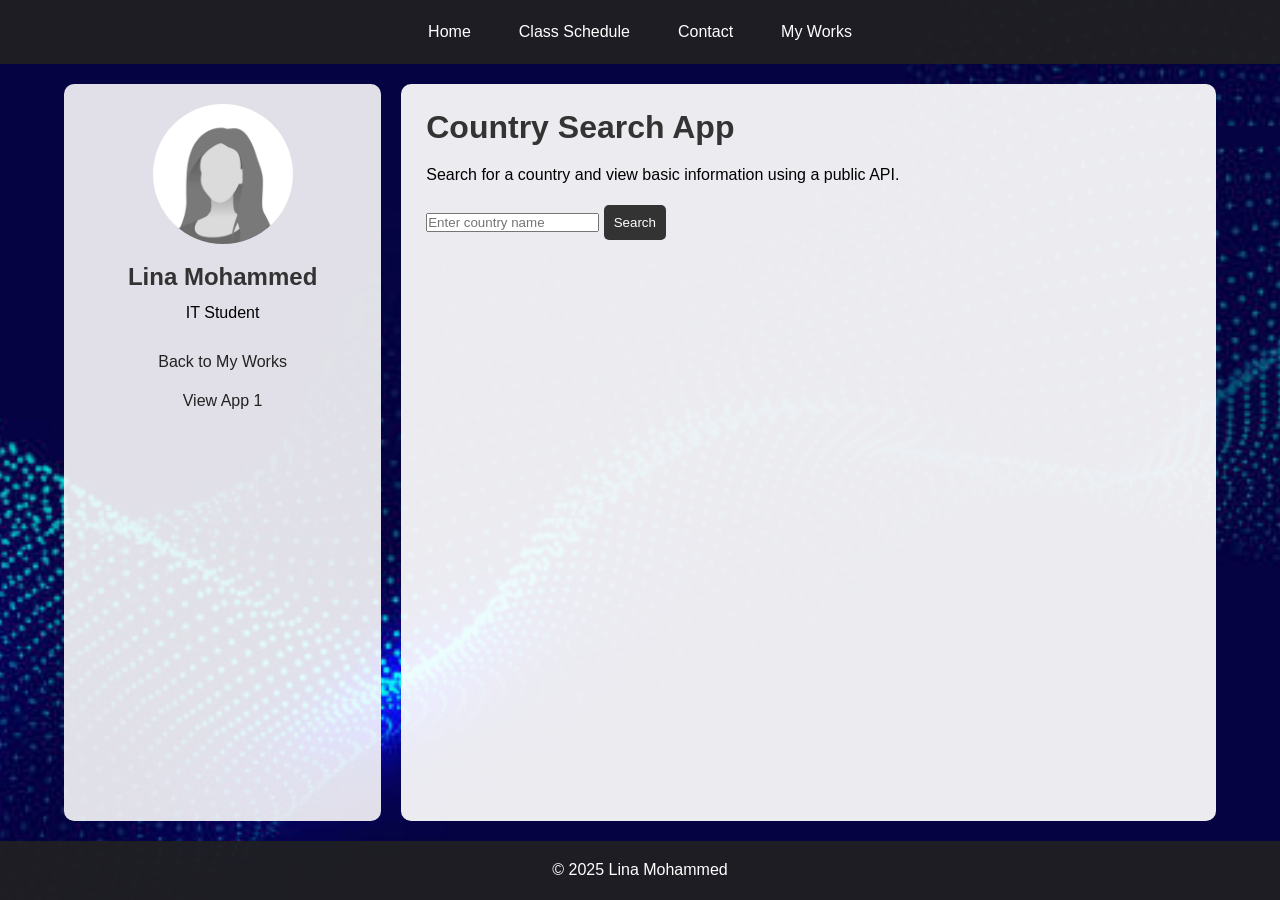
==== app2.html @ f4db6307 "Add files via upload" ====
<!DOCTYPE html>
<html lang="en">
<head>
    <meta charset="UTF-8">
    <title>Country Search App</title>
    <link rel="stylesheet" href="style.css">
</head>

<body>

<header class="top-header">
    <nav>
        <link rel="stylesheet" href="https://cdnjs.cloudflare.com/ajax/libs/font-awesome/6.5.0/css/all.min.css">
        <a href="assignment1.html">Home</a>
        <a href="schedule.html">Class Schedule</a>
        <a href="contact.html">Contact</a>
        <a href="myworks.html">My Works</a>
    </nav>
</header>

<div class="container">

    <aside class="sidebar">
        <img src="images/profile.jpg" class="profile-img">
        <h2>Lina Mohammed</h2>
        <p>IT Student</p>

        <div class="contact-info">
            <p><a href="myworks.html">Back to My Works</a></p>
            <p><a href="app1.html">View App 1</a></p>
        </div>
    </aside>

    <main class="content">
        <h1>Country Search App</h1>

        <p>Search for a country and view basic information using a public API.</p>

        <div class="search-box">
            <input type="text" id="countryInput" placeholder="Enter country name">
            <button onclick="searchCountry()">Search</button>
        </div>

        <p id="message"></p>

        <div id="countryResults" class="country-grid"></div>
    </main>

</div>

<footer>
    <p>© 2025 Lina Mohammed</p>
</footer>

<script>
function searchCountry() {
    let countryName = document.getElementById("countryInput").value.trim();
    let message = document.getElementById("message");
    let results = document.getElementById("countryResults");

    results.innerHTML = "";

    if (countryName === "") {
        message.innerText = "Please enter a country name.";
        return;
    }

    message.innerText = "Loading...";

    fetch("https://restcountries.com/v3.1/name/" + countryName)
        .then(response => {
            if (!response.ok) {
                throw new Error("Country not found");
            }
            return response.json();
        })
        .then(data => {
            message.innerText = data.length + " result(s) found.";

            data.forEach(country => {
                let name = country.name.common;
                let flag = country.flags.png;
                let capital = country.capital ? country.capital[0] : "No capital";
                let region = country.region;
                let population = country.population.toLocaleString();

                let card = document.createElement("div");
                card.className = "country-card";

                card.innerHTML = `
                    <img src="${flag}" alt="${name} flag">
                    <h2>${name}</h2>
                    <p><strong>Capital:</strong> ${capital}</p>
                    <p><strong>Region:</strong> ${region}</p>
                    <p><strong>Population:</strong> ${population}</p>
                `;

                results.appendChild(card);
            });
        })
        .catch(error => {
            message.innerText = "No country found. Try another name.";
        });
}
</script>

</body>
</html>
---- style.css ----
* {
    margin: 0;
    padding: 0;
    box-sizing: border-box;
}

body {
    font-family: Arial, sans-serif;
    background-image: url("images/bg.jpg");
    background-size: cover;
    background-position: center;
    background-attachment: fixed;
    min-height: 100vh;
    display: flex;
    flex-direction: column;
}

a {
    text-decoration: none;
    color: #222;
}

.top-header {
    background-color: rgba(33, 33, 33, 0.9);
    padding: 15px;
    position: sticky;
    top: 0;
    z-index: 1000;
}

.top-header nav {
    display: flex;
    justify-content: center;
    gap: 20px;
}

.top-header nav a {
    color: white;
    padding: 8px 14px;
    border-radius: 5px;
    transition: 0.3s;
}

.top-header nav a:hover {
    background-color: #7a5c44;
}

.container {
    width: 90%;
    max-width: 1200px;
    margin: 20px auto;
    display: flex;
    gap: 20px;
    flex: 1;
}

.sidebar {
    width: 28%;
    background-color: rgba(255, 255, 255, 0.88);
    padding: 20px;
    text-align: center;
    border-radius: 10px;
}

.profile-img {
    width: 140px;
    height: 140px;
    border-radius: 50%;
    object-fit: cover;
    margin-bottom: 15px;
    transition: 0.3s;
}

.profile-img:hover {
    transform: scale(1.05);
}

.sidebar h2 {
    margin-bottom: 8px;
}

.sidebar p {
    margin-bottom: 10px;
}

.contact-info {
    margin-top: 20px;
}

.contact-info p {
    margin: 10px 0;
}

.social-links {
    margin-top: 15px;
}

.social-links a {
    display: inline-block;
    background-color: #ddd;
    padding: 8px 12px;
    margin: 5px;
    border-radius: 5px;
    transition: 0.3s;
}

.social-links a:hover {
    background-color: #333;
    color: white;
}

.content {
    width: 72%;
    background-color: rgba(255, 255, 255, 0.92);
    padding: 25px;
    border-radius: 10px;
}

h1, h2 {
    margin-bottom: 15px;
    color: #333;
}

p, li {
    line-height: 1.8;
}

ul {
    margin-left: 20px;
    margin-top: 10px;
}

.about-text::first-letter {
    font-size: 32px;
    color: #8b4513;
    font-weight: bold;
}

.about-text::before {
    content: "✦ ";
    color: #7a5c44;
}

.about-text::after {
    content: " ✦";
    color: #7a5c44;
}

.fragment-link {
    display: inline-block;
    margin: 15px 0;
    color: #8b0000;
    font-weight: bold;
}

.fragment-link:hover {
    color: #1e4fa1;
}

table {
    width: 100%;
    border-collapse: collapse;
    margin-bottom: 25px;
}

table, th, td {
    border: 1px solid #666;
}

th, td {
    padding: 10px;
    text-align: center;
}

th {
    background-color: #3d3d3d;
    color: white;
}

tr:nth-child(odd) {
    background-color: #f2f2f2;
}

tr:nth-child(odd):hover {
    background-color: #dbeafe;
}

tr:nth-child(even):hover {
    background-color: #fde7d9;
}

form {
    display: flex;
    flex-direction: column;
}

form label {
    margin: 10px 0 5px;
    font-weight: bold;
}

form input,
form textarea {
    padding: 10px;
    border: 1px solid #aaa;
    border-radius: 5px;
}

.radio-group {
    margin-top: 10px;
    margin-bottom: 10px;
}

.radio-group input {
    width: auto;
    margin-right: 5px;
}

.radio-group label {
    margin-right: 15px;
    font-weight: normal;
}

button {
    margin-top: 15px;
    padding: 10px;
    background-color: #333;
    color: white;
    border: none;
    border-radius: 5px;
    cursor: pointer;
    transition: 0.3s;
}

button:hover {
    background-color: #8b4513;
}

footer {
    text-align: center;
    padding: 15px;
    background-color: rgba(33, 33, 33, 0.9);
    color: white;
    margin-top: auto;
}

@media (max-width: 768px) {
    .container {
        flex-direction: column;
    }

    .sidebar,
    .content {
        width: 100%;
    }

    .top-header nav {
        flex-direction: column;
        align-items: center;
    }
    /* Simple animation */

.profile-img{
transition: transform 0.3s;
}

.profile-img:hover{
transform: scale(1.05);
}

button{
transition: background 0.3s, transform 0.3s;
}

button:hover{
background:#222;
transform: scale(1.03);
}
/* Responsive Design */

@media (max-width: 768px) {

.container{
flex-direction: column;
}

.sidebar{
width: 100%;
text-align: center;
}

.profile-img{
width: 120px;
margin-bottom: 10px;
}

nav a{
display: block;
margin: 10px 0;
}

table{
font-size: 14px;
}

}
}
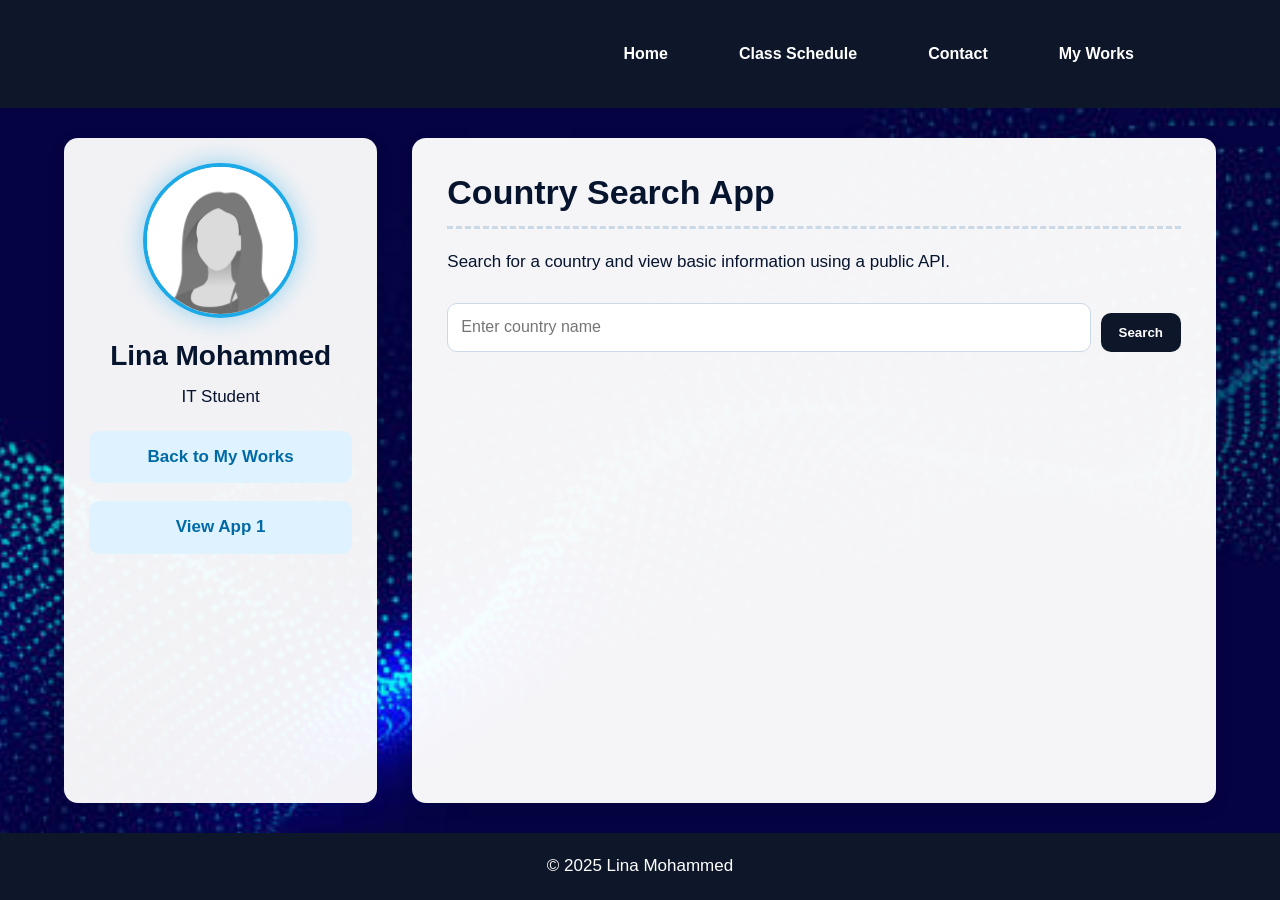
==== commit 00ed864e: "Fix HTML encoding issues in app2.html" ====
--- a/app2.html
+++ b/app2.html
@@ -1,6 +1,7 @@
 <!DOCTYPE html>
 <html lang="en">
 <head>
+     <link rel="stylesheet" href="https://cdnjs.cloudflare.com/ajax/libs/font-awesome/6.5.0/css/all.min.css">
     <meta charset="UTF-8">
     <title>Country Search App</title>
     <link rel="stylesheet" href="style.css">
@@ -10,7 +11,6 @@
 
 <header class="top-header">
     <nav>
-        <link rel="stylesheet" href="https://cdnjs.cloudflare.com/ajax/libs/font-awesome/6.5.0/css/all.min.css">
         <a href="assignment1.html">Home</a>
         <a href="schedule.html">Class Schedule</a>
         <a href="contact.html">Contact</a>
@@ -105,4 +105,4 @@
 </script>
 
 </body>
-</html>+</html>
--- a/style.css
+++ b/style.css
@@ -13,16 +13,17 @@
     min-height: 100vh;
     display: flex;
     flex-direction: column;
+    color: #06142e;
 }
 
 a {
     text-decoration: none;
-    color: #222;
+    color: #006aa6;
 }
 
 .top-header {
-    background-color: rgba(33, 33, 33, 0.9);
-    padding: 15px;
+    background-color: #0d1729;
+    padding: 35px 10%;
     position: sticky;
     top: 0;
     z-index: 1000;
@@ -30,44 +31,51 @@
 
 .top-header nav {
     display: flex;
-    justify-content: center;
-    gap: 20px;
+    justify-content: flex-end;
+    align-items: center;
+    gap: 35px;
 }
 
 .top-header nav a {
     color: white;
-    padding: 8px 14px;
-    border-radius: 5px;
-    transition: 0.3s;
-}
-
-.top-header nav a:hover {
-    background-color: #7a5c44;
+    padding: 10px 18px;
+    border-radius: 8px;
+    font-weight: bold;
+    transition: 0.3s;
+}
+
+.top-header nav a:hover,
+.top-header nav a.active {
+    background-color: #1ca9e8;
+    color: #06142e;
 }
 
 .container {
     width: 90%;
-    max-width: 1200px;
-    margin: 20px auto;
-    display: flex;
-    gap: 20px;
+    max-width: 1250px;
+    margin: 30px auto;
+    display: flex;
+    gap: 35px;
     flex: 1;
 }
 
 .sidebar {
     width: 28%;
-    background-color: rgba(255, 255, 255, 0.88);
-    padding: 20px;
+    background-color: rgba(255, 255, 255, 0.95);
+    padding: 25px;
     text-align: center;
-    border-radius: 10px;
+    border-radius: 14px;
+    box-shadow: 0 5px 18px rgba(0,0,0,0.08);
 }
 
 .profile-img {
-    width: 140px;
-    height: 140px;
+    width: 155px;
+    height: 155px;
     border-radius: 50%;
     object-fit: cover;
-    margin-bottom: 15px;
+    margin-bottom: 18px;
+    border: 4px solid #1ca9e8;
+    box-shadow: 0 0 25px rgba(28,169,232,0.45);
     transition: 0.3s;
 }
 
@@ -76,53 +84,71 @@
 }
 
 .sidebar h2 {
-    margin-bottom: 8px;
+    font-size: 28px;
+    margin-bottom: 10px;
 }
 
 .sidebar p {
-    margin-bottom: 10px;
-}
-
-.contact-info {
-    margin-top: 20px;
-}
-
-.contact-info p {
+    margin-bottom: 18px;
+    font-size: 17px;
+}
+
+.sidebar h3 {
+    margin: 25px 0 15px;
+    font-size: 24px;
+    border-bottom: 3px dashed #cbd8e6;
+    padding-bottom: 12px;
+}
+
+.contact-info,
+.social-links,
+.side-links {
+    margin-top: 18px;
+}
+
+.contact-info a,
+.social-links a,
+.side-links a {
+    display: block;
+    background-color: #dff2ff;
+    color: #006aa6;
+    font-weight: bold;
+    padding: 11px;
     margin: 10px 0;
-}
-
-.social-links {
-    margin-top: 15px;
-}
-
-.social-links a {
-    display: inline-block;
-    background-color: #ddd;
-    padding: 8px 12px;
-    margin: 5px;
-    border-radius: 5px;
-    transition: 0.3s;
-}
-
-.social-links a:hover {
-    background-color: #333;
-    color: white;
+    border-radius: 10px;
+    transition: 0.3s;
+}
+
+.contact-info a:hover,
+.social-links a:hover,
+.side-links a:hover {
+    background-color: #1ca9e8;
+    color: white;
+    transform: translateY(-2px);
 }
 
 .content {
     width: 72%;
-    background-color: rgba(255, 255, 255, 0.92);
-    padding: 25px;
-    border-radius: 10px;
+    background-color: rgba(255, 255, 255, 0.96);
+    padding: 35px;
+    border-radius: 14px;
+    box-shadow: 0 5px 18px rgba(0,0,0,0.08);
 }
 
 h1, h2 {
-    margin-bottom: 15px;
-    color: #333;
+    margin-bottom: 18px;
+    color: #06142e;
+}
+
+h1 {
+    font-size: 34px;
+    border-bottom: 3px dashed #cbd8e6;
+    padding-bottom: 14px;
 }
 
 p, li {
     line-height: 1.8;
+    font-size: 17px;
 }
 
 ul {
@@ -131,62 +157,68 @@
 }
 
 .about-text::first-letter {
-    font-size: 32px;
-    color: #8b4513;
+    font-size: 35px;
+    color: #1ca9e8;
     font-weight: bold;
 }
 
 .about-text::before {
     content: "✦ ";
-    color: #7a5c44;
+    color: #1ca9e8;
 }
 
 .about-text::after {
     content: " ✦";
-    color: #7a5c44;
+    color: #1ca9e8;
 }
 
 .fragment-link {
     display: inline-block;
     margin: 15px 0;
-    color: #8b0000;
+    color: #006aa6;
     font-weight: bold;
 }
 
 .fragment-link:hover {
-    color: #1e4fa1;
+    color: #1ca9e8;
 }
 
 table {
     width: 100%;
     border-collapse: collapse;
     margin-bottom: 25px;
+    overflow: hidden;
+    border-radius: 10px;
 }
 
 table, th, td {
-    border: 1px solid #666;
+    border: 1px solid #d6e2ef;
 }
 
 th, td {
-    padding: 10px;
+    padding: 13px;
     text-align: center;
 }
 
 th {
-    background-color: #3d3d3d;
+    background-color: #0d1729;
     color: white;
 }
 
 tr:nth-child(odd) {
-    background-color: #f2f2f2;
+    background-color: #f5f9fd;
+}
+
+tr:nth-child(even) {
+    background-color: #e9f5ff;
 }
 
 tr:nth-child(odd):hover {
-    background-color: #dbeafe;
+    background-color: #dff2ff;
 }
 
 tr:nth-child(even):hover {
-    background-color: #fde7d9;
+    background-color: #cdeeff;
 }
 
 form {
@@ -200,10 +232,13 @@
 }
 
 form input,
-form textarea {
-    padding: 10px;
-    border: 1px solid #aaa;
-    border-radius: 5px;
+form textarea,
+.search-box input,
+#taskInput {
+    padding: 13px;
+    border: 1px solid #cbd8e6;
+    border-radius: 10px;
+    font-size: 16px;
 }
 
 .radio-group {
@@ -221,30 +256,135 @@
     font-weight: normal;
 }
 
-button {
-    margin-top: 15px;
-    padding: 10px;
-    background-color: #333;
+button,
+.btn {
+    display: inline-block;
+    margin-top: 10px;
+    padding: 12px 18px;
+    background-color: #0d1729;
     color: white;
     border: none;
-    border-radius: 5px;
+    border-radius: 10px;
     cursor: pointer;
-    transition: 0.3s;
-}
-
-button:hover {
-    background-color: #8b4513;
+    font-weight: bold;
+    transition: 0.3s;
+}
+
+button:hover,
+.btn:hover {
+    background-color: #1ca9e8;
+    color: #06142e;
+    transform: scale(1.03);
+}
+
+.works-grid {
+    display: grid;
+    grid-template-columns: repeat(2, 1fr);
+    gap: 22px;
+    margin-top: 25px;
+}
+
+.card {
+    background: #fff;
+    padding: 25px;
+    border-radius: 14px;
+    border: 1px solid #d6e2ef;
+    box-shadow: 0 5px 15px rgba(0,0,0,0.08);
+    transition: 0.3s;
+}
+
+.card:hover {
+    transform: translateY(-6px);
+}
+
+.card small {
+    display: inline-block;
+    background-color: #dff2ff;
+    color: #006aa6;
+    padding: 6px 10px;
+    border-radius: 8px;
+    font-weight: bold;
+    margin-bottom: 10px;
+}
+
+#taskList {
+    margin-top: 25px;
+    margin-left: 0;
+}
+
+#taskList li {
+    list-style: none;
+    background: #f5f9fd;
+    margin: 12px 0;
+    padding: 14px;
+    border-radius: 10px;
+    border: 1px solid #d6e2ef;
+    display: flex;
+    justify-content: space-between;
+    align-items: center;
+}
+
+#taskList button {
+    background: transparent;
+    color: red;
+    font-size: 20px;
+    padding: 5px 10px;
+    margin: 0;
+}
+
+.search-box {
+    display: flex;
+    gap: 10px;
+    margin: 25px 0;
+}
+
+.search-box input {
+    flex: 1;
+}
+
+.country-grid {
+    display: grid;
+    grid-template-columns: repeat(3, 1fr);
+    gap: 18px;
+    margin-top: 20px;
+}
+
+.country-card {
+    background: white;
+    padding: 18px;
+    border-radius: 14px;
+    text-align: center;
+    border: 1px solid #d6e2ef;
+    box-shadow: 0 5px 15px rgba(0,0,0,0.10);
+}
+
+.country-card img {
+    width: 100%;
+    max-width: 160px;
+    height: 95px;
+    object-fit: cover;
+    border-radius: 8px;
+    margin-bottom: 12px;
 }
 
 footer {
     text-align: center;
-    padding: 15px;
-    background-color: rgba(33, 33, 33, 0.9);
+    padding: 18px;
+    background-color: #0d1729;
     color: white;
     margin-top: auto;
 }
 
 @media (max-width: 768px) {
+    .top-header {
+        padding: 20px;
+    }
+
+    .top-header nav {
+        flex-direction: column;
+        gap: 10px;
+    }
+
     .container {
         flex-direction: column;
     }
@@ -254,54 +394,54 @@
         width: 100%;
     }
 
-    .top-header nav {
+    .works-grid,
+    .country-grid {
+        grid-template-columns: 1fr;
+    }
+
+    .search-box {
         flex-direction: column;
-        align-items: center;
-    }
-    /* Simple animation */
-
-.profile-img{
-transition: transform 0.3s;
-}
-
-.profile-img:hover{
-transform: scale(1.05);
-}
-
-button{
-transition: background 0.3s, transform 0.3s;
-}
-
-button:hover{
-background:#222;
-transform: scale(1.03);
-}
-/* Responsive Design */
-
-@media (max-width: 768px) {
-
-.container{
-flex-direction: column;
-}
-
-.sidebar{
-width: 100%;
-text-align: center;
-}
-
-.profile-img{
-width: 120px;
-margin-bottom: 10px;
-}
-
-nav a{
-display: block;
-margin: 10px 0;
-}
-
-table{
-font-size: 14px;
-}
-
-}
-}+    }
+
+    table {
+        font-size: 14px;
+    }
+}
+.sidebar h3 {
+    margin: 25px 0 10px;
+    font-size: 22px;
+    border-bottom: 3px dashed #cbd8e6;
+    padding-bottom: 10px;
+}
+
+.side-links a {
+    display: block;
+    background-color: #dff2ff;
+    color: #006aa6;
+    padding: 10px;
+    margin: 8px 0;
+    border-radius: 10px;
+    font-weight: bold;
+    text-align: center;
+}
+.social-icons {
+    display: flex;
+    justify-content: center;
+    gap: 15px;
+    margin-top: 15px;
+}
+
+.social-icons a {
+    font-size: 22px;
+    background-color: #dff2ff;
+    color: #006aa6;
+    padding: 12px;
+    border-radius: 50%;
+    transition: 0.3s;
+}
+
+.social-icons a:hover {
+    background-color: #1ca9e8;
+    color: white;
+    transform: scale(1.1);
+}
